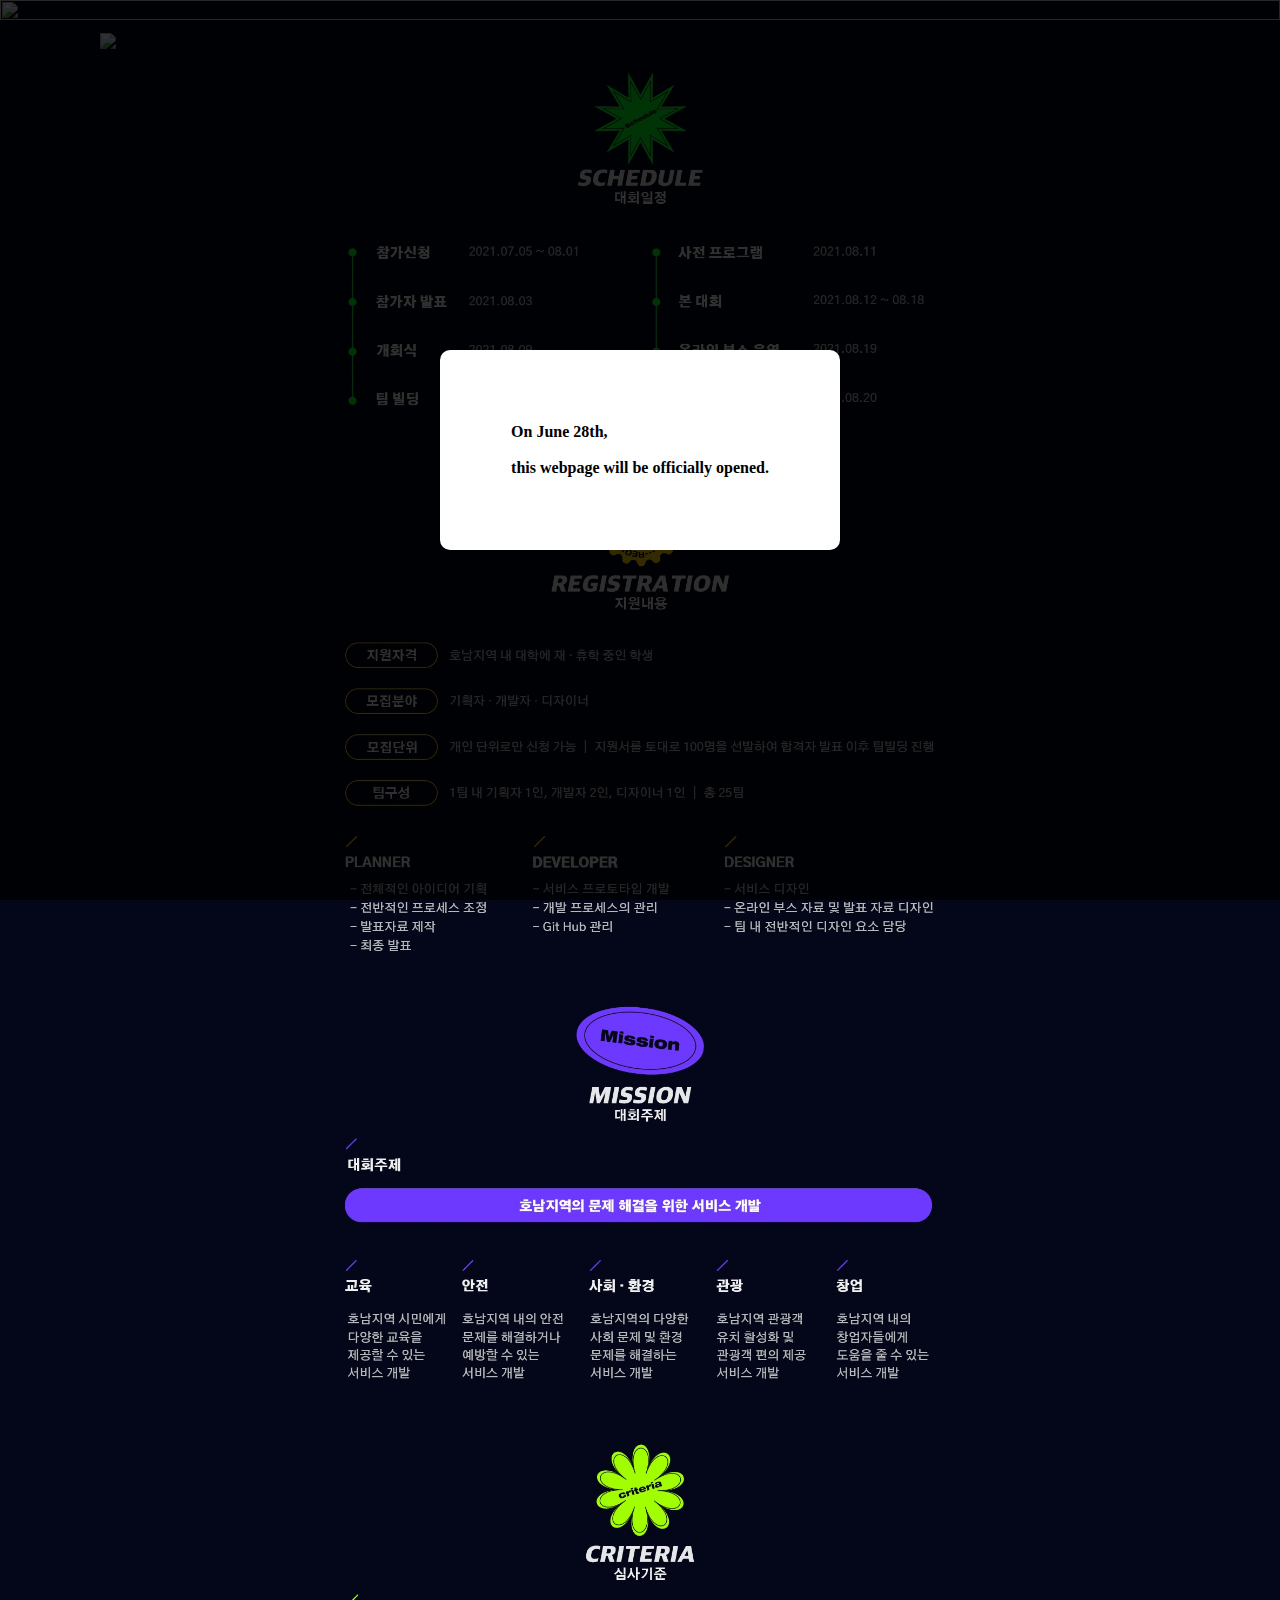
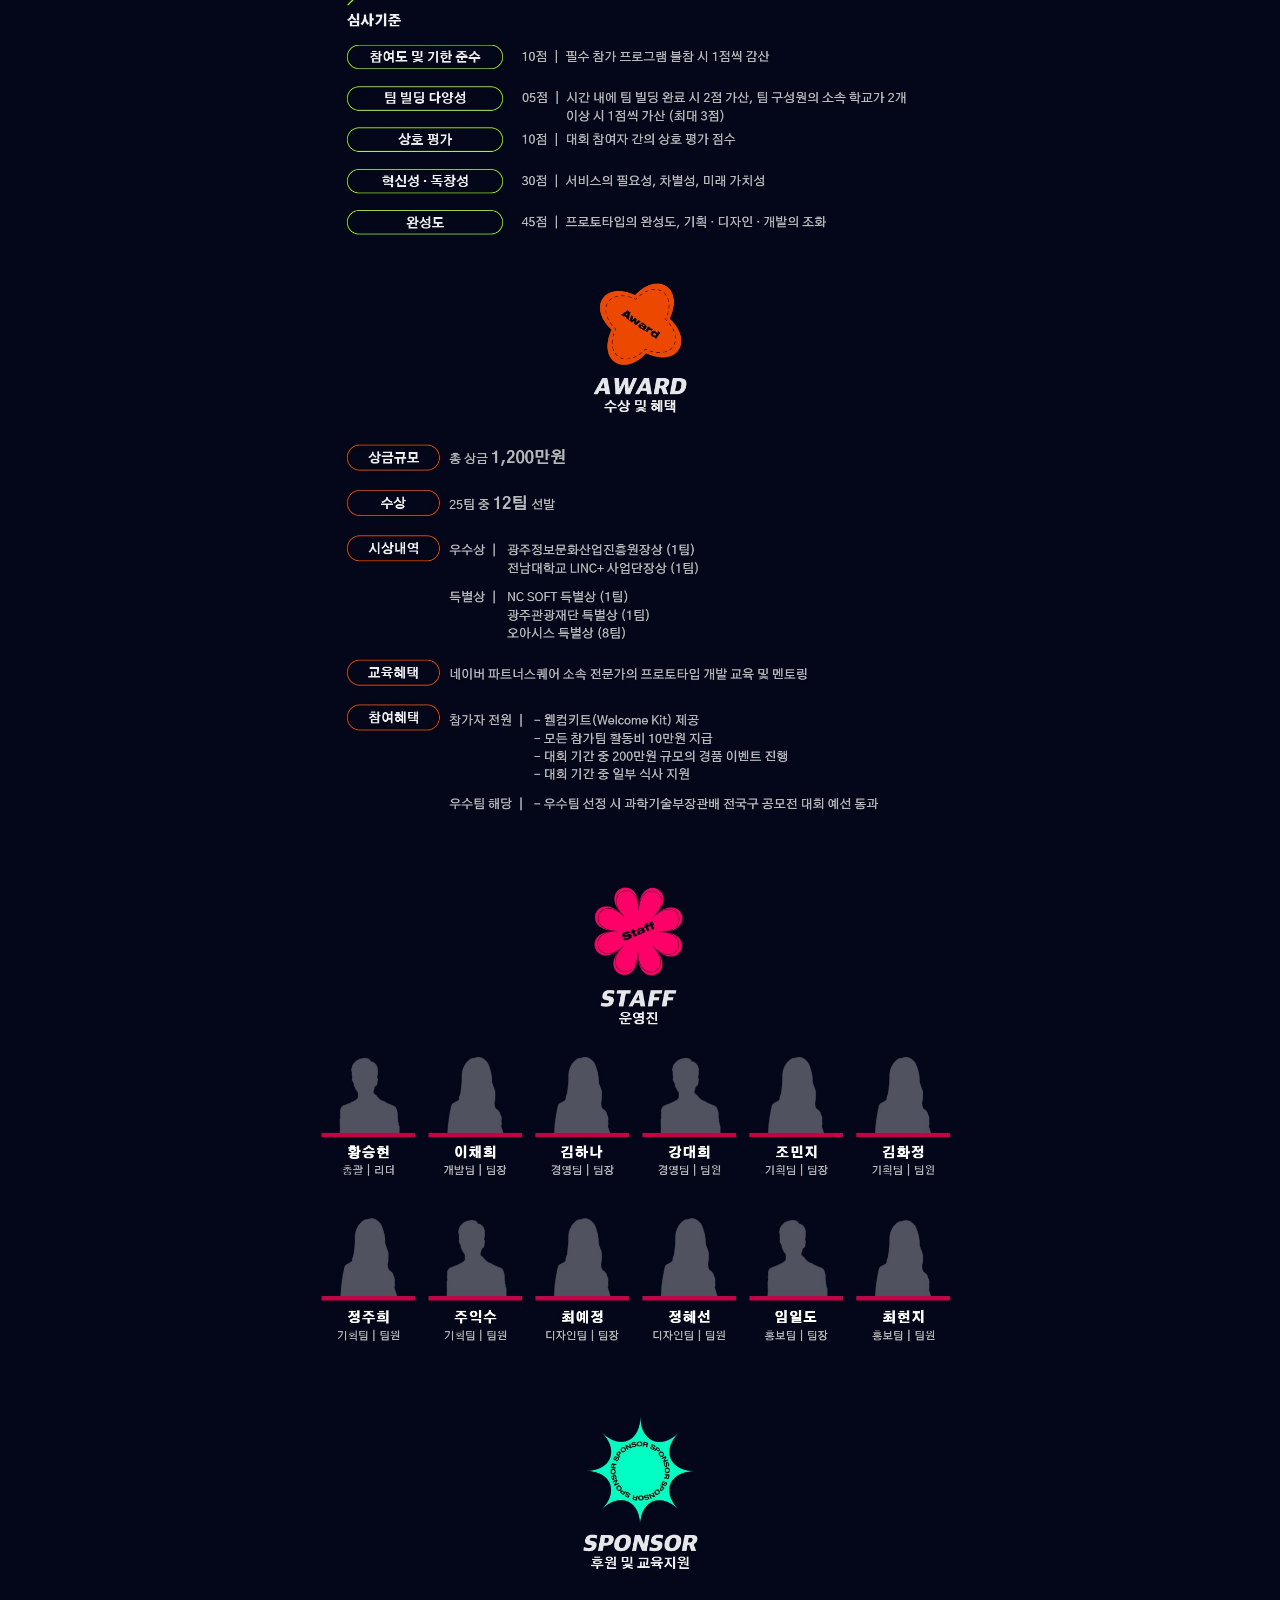
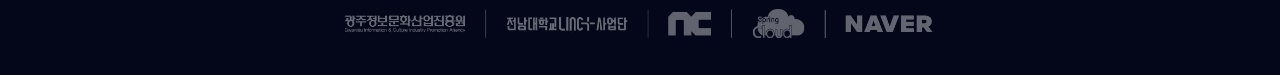
==== 1.html @ c05c4a52 "Add files via upload" ====
<!DOCTYPE html>
<html>

<head>
    <meta charset='utf-8'>
    <meta http-equiv='X-UA-Compatible' content='IE=edge'>
    <title>제2회 오아시스 해커톤</title>
    <meta name='viewport' content='width=device-width, initial-scale=1'>
    <link rel='stylesheet' type='text/css' media='screen' href='main.css'>
    <script src='main.js'></script>
    <style>
        html {
            background-color: #04071A;

        }

        body {
            display: flex;
            flex-direction: column;
            justify-content: space-around;
            align-items: center;
        }

        .header {
            position: fixed;
            top: 0;
            left: 0;
            right: 0;
            width: 100%;
            height: auto;
        }

        .header img {
            width: 100%;
            height: 60%;
            background-size: cover;
        }

        .main {
            margin-top: 2%;
            width: 120vh;
            height: auto;
        }

        .main img {
            width: 100%;
            background-size: cover;
        }

        .sub {
            width: 120vh;
            height: auto;
        }

        .sub img {
            width: 100%;
            background-size: cover;
        }

        .video {
            width: 70vh;
            height: 40vh;
        }

        .video iframe {
            width: 100%;
            height: 100%;
            background-size: cover;
        }

        .modal__background {
            position: fixed;
            top: 0;
            left: 0;
            bottom: 0;
            right: 0;
            background: rgba(0, 0, 0, 0.8);
        }

        .modal__box {
            position: absolute;
            top: calc(50vh - 100px);
            left: calc(50vw - 200px);
            background-color: white;
            display: flex;
            justify-content: center;
            align-items: center;
            border-radius: 10px;
            width: 400px;
            height: 200px;
        }
    </style>
</head>

<body>

    <div class="header">
        <img src="header" .jpg">
    </div>

    <div class="main">
        <img src="main.gif">
    </div>


    <div class="sub">
        <img src="sub.jpg">
    </div>

    <div class="modal__background">
        <div class="modal__box">
            <h4>On June 28th, <br><br>this webpage will be officially opened.</h4>
        </div>
    </div>

</body>

</html>
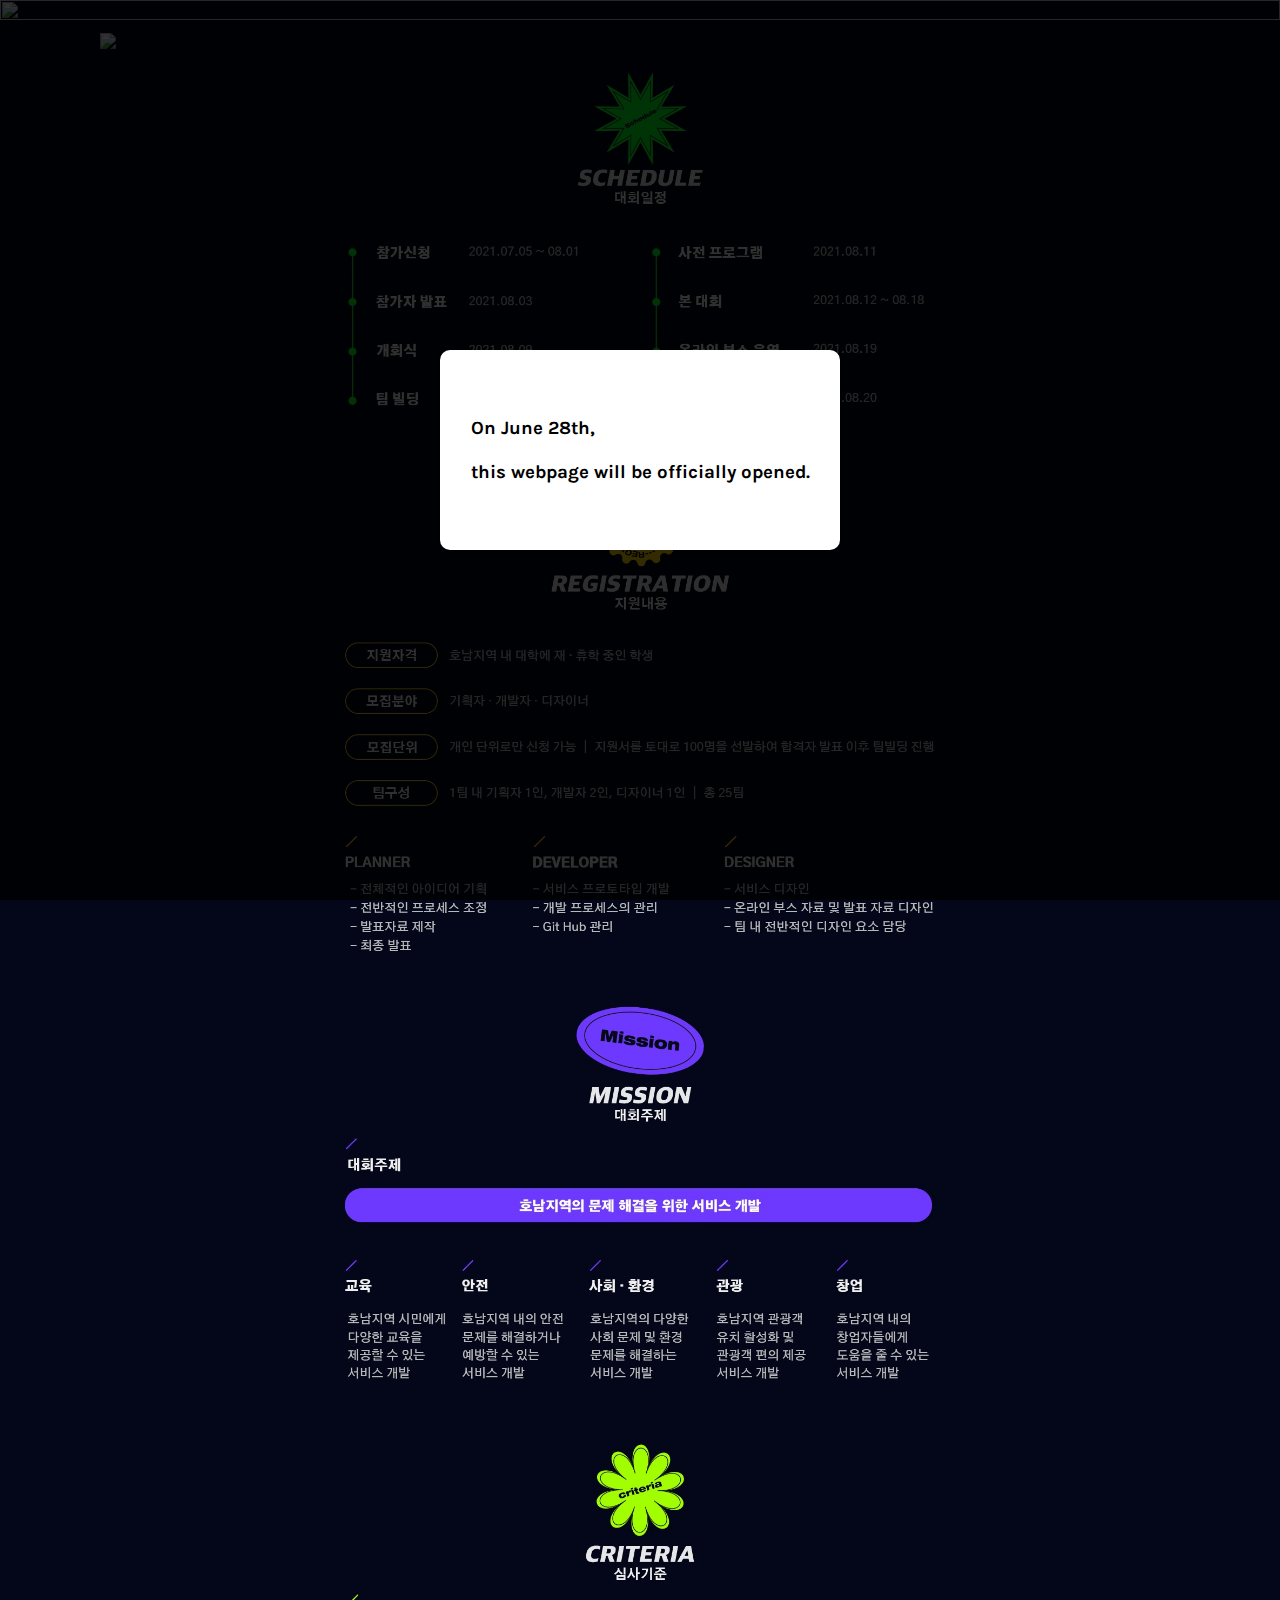
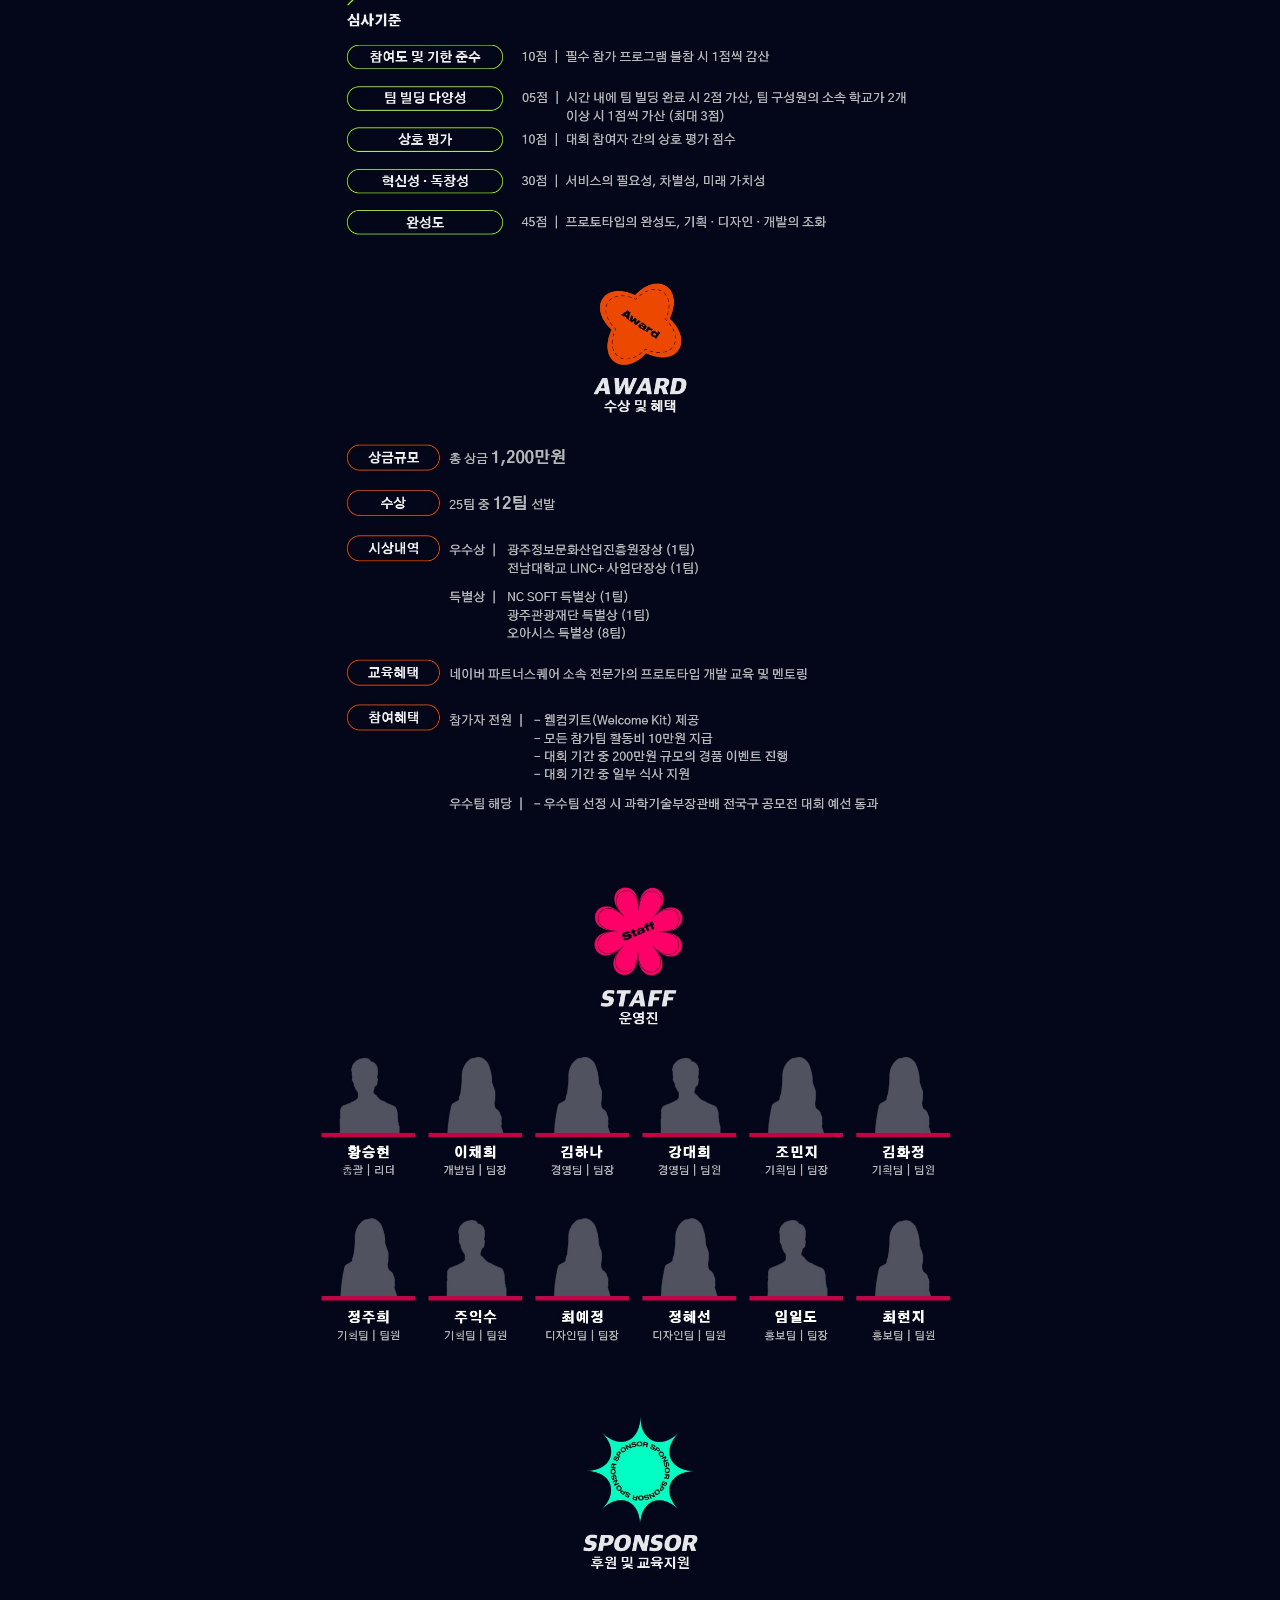
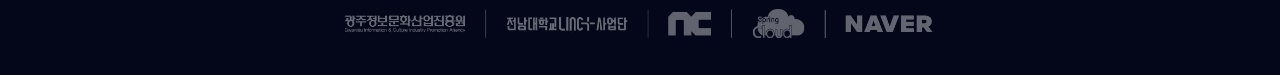
==== commit 0fc11cb8: "Add files via upload" ====
--- a/1.html
+++ b/1.html
@@ -6,7 +6,14 @@
     <meta http-equiv='X-UA-Compatible' content='IE=edge'>
     <title>제2회 오아시스 해커톤</title>
     <meta name='viewport' content='width=device-width, initial-scale=1'>
+    <link rel="shortcut icon" href="파비콘.JPG">
+    <link rel="icon" href="파비콘.JPG">
     <link rel='stylesheet' type='text/css' media='screen' href='main.css'>
+    <link rel="preconnect" href="https://fonts.googleapis.com">
+    <link rel="preconnect" href="https://fonts.gstatic.com" crossorigin>
+    <link
+        href="https://fonts.googleapis.com/css2?family=Karla:ital,wght@1,200&family=Roboto:ital,wght@0,400;1,100&display=swap"
+        rel="stylesheet">
     <script src='main.js'></script>
     <style>
         html {
@@ -57,17 +64,8 @@
             background-size: cover;
         }
 
-        .video {
-            width: 70vh;
-            height: 40vh;
+        .video { display: none;
         }
-
-        .video iframe {
-            width: 100%;
-            height: 100%;
-            background-size: cover;
-        }
-
         .modal__background {
             position: fixed;
             top: 0;
@@ -88,14 +86,41 @@
             border-radius: 10px;
             width: 400px;
             height: 200px;
+            font-family: 'Karla', sans-serif;
         }
+
+        @media screen and (max-width: 1008px) {
+            .header {display: none;}
+            .main {display: none;}
+            .sub {display: none;}
+            .video {
+                display: block;
+                width: 100vh;
+                height: 100vh;
+            }
+            .video img{
+                width: 100%;
+            max-width: 100vh;
+            max-height: 100vh;
+            background-size: cover;
+            top: 0;
+            left: 0;
+            bottom: 0;
+            right: 0;
+            }
+            .modal__box {
+                width: 350px;
+                height: 120px;
+                }
+        }
+
     </style>
 </head>
 
 <body>
 
     <div class="header">
-        <img src="header" .jpg">
+        <img src="header.jpg">
     </div>
 
     <div class="main">
@@ -109,8 +134,12 @@
 
     <div class="modal__background">
         <div class="modal__box">
-            <h4>On June 28th, <br><br>this webpage will be officially opened.</h4>
+            <h3>On June 28th, <br><br>this webpage will be officially opened.</h3>
         </div>
+    </div>
+
+    <div class="video">
+        <img src="main.gif">
     </div>
 
 </body>
